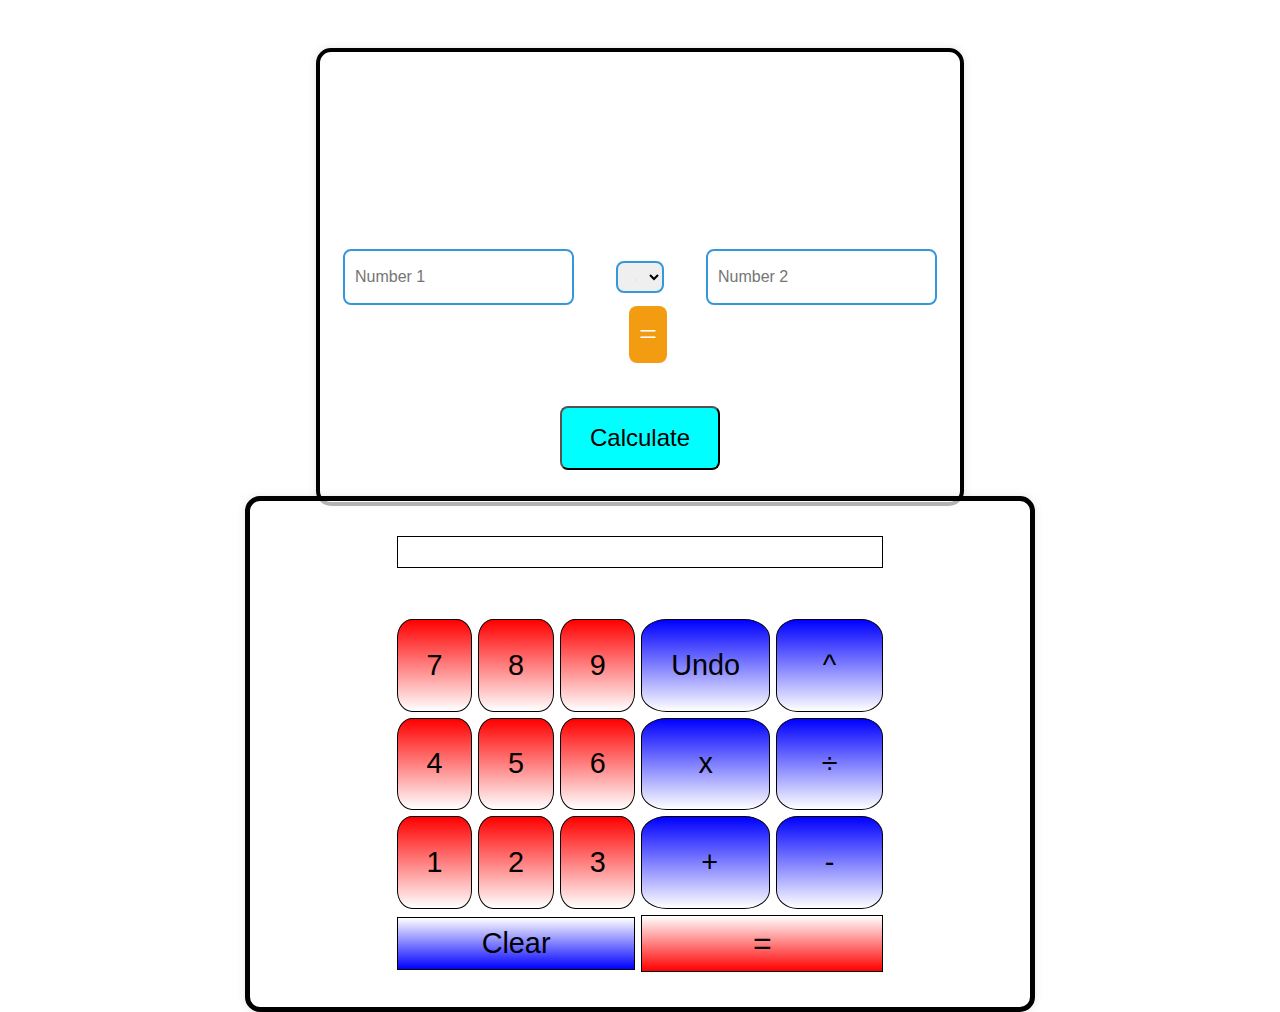
==== index.html @ 7a2c8c97 "Update and rename calculator.html to index.html" ====
<!DOCTYPE html>
<html lang="en">
<head>
    <meta charset="UTF-8">
    <meta http-equiv="X-UA-Compatible" content="IE=edge">
    <meta name="viewport" content="width=device-width, initial-scale=1.0">
    <title>Calculator - By Pavan</title>
    <link rel="stylesheet" href="calculator.css">
</head>
     
<body>
  

      <div class="container">
        <h1> Calculator By Pavan </h1>
        <input type="number" placeholder="Number 1" id="num1"> 
        <select  id="operator" >
          <option value="+">+ (plus)</option>
          <option value="-">- (minus)</option>
          <option value="/">&#247;(Divided  by)</option>
          <option value="x">x (multiplied by)</option>
          <option value="^">^ (to the power)</option>
          
        </select>
            
        <input type="number" placeholder="Number 2" id="num2">
        <button id="calculateBtn" onclick="calculate()" > Calculate</button>
        <p id="answer">    = </p>

      </div>

      <div class="container" id="calculatorButtons">
 
        <button class="grid-item" id="writer">         </button>
        <button class="grid-item number" id="seven" value="7">7</button>
        <button class="grid-item number" id="eight" value="8">8</button>
        <button class="grid-item number" id="nine" value="9">9</button>
        <button class="grid-item" id="undo" value="undo">Undo</button>
        <button class="grid-item" id="exponent" value="**">&nbsp; ^ &nbsp;</button>
        <button class="grid-item number" id="four" value="4">4</button>
        <button class="grid-item number" id="five" value="5">5</button>
        <button class="grid-item number" id="six" value="6">6</button>
        <button class="grid-item" id="into" value="*">&nbsp; x &nbsp;</button>
        <button class="grid-item" id="divide" value="/">&nbsp; &#247; &nbsp;</button>
        <button class="grid-item number" id="one" value="1">1</button>
        <button class="grid-item number" id="two" value="2">2</button>
        <button class="grid-item number" id="three" value="3">3</button>
        <button class="grid-item" id="plus" value="+">&nbsp; +&nbsp; </button>
        <button class="grid-item" id="minus" value="-">&nbsp; - &nbsp;</button>
        <button class="grid-item" id="clearBtn" onclick="clear()"> Clear</button>
        <button class="grid-item" id="calculateBtn2" onclick="updateResult()"> =</button>
        
      
      </div>

</body>
 <script src="calculator.js"></script>

</html>
---- calculator.css ----
body{
    background-image: url('https://img.freepik.com/free-photo/glowing-spaceship-orbits-planet-starry-galaxy-generated-by-ai_188544-9655.jpg?size=626&ext=jpg&ga=GA1.1.1448711260.1707091200&semt=sph');
    background-size: cover;
    background-position: center;
    display: flex;
    justify-content: center;
    align-items: center;
}

.container{
    top: 0px;
    position: absolute;
    display: flex;
    justify-content: center;
    align-items: center;
    flex-wrap: wrap;
    height:  50%;
    width: 50%;
    background-color: rgba(255, 255, 255, 0.7);
    border: 0.3em solid; 
    margin: 3em 5em 1em 5em;
    border-radius: 15px;
    box-shadow: 0 0 10px rgba(0, 0, 0, 0.1);
}
h1{
    position: absolute;
    top: 1px;
    font-family:serif;
    font-size: 3rem;
    background-image: url(https://i.imgur.com/TpAldHx.jpg);   
    background-size: cover;
    background-position: center;
    text-decoration: solid;
    -webkit-text-fill-color: transparent;
    background-clip: text ;
    -webkit-background-clip: text ;
    display: none;
}
#answer{
    position: relative;
    background-color: #f39c12;
    border-radius: 8px;
    padding: 10px;
    margin: 20px 0;
    font-size: 1.5rem;
    color: white;
}

#answer{
    margin-left: 1rem;
    font-size: 2rem;
    word-wrap: break-word;
}

#calculateBtn{
    height: 3rem;
    width: 6rem;
    position: absolute;
    bottom: 5rem;
    background-color: aqua;
    border-radius: 8px;
    cursor: pointer;
    transition: background-color 0.3s;
   
}

#calculateBtn:hover {
    background-color: #2ecc71;
    color: white;
}

#calculateBtn:active{
    background-color: rgb(82, 204, 163);
}



#calculatorButtons{
    position: absolute;
    display: grid;
    grid-template-columns: auto auto auto auto auto;
   align-content: center;
    top: 50%;
    
}

.grid-item{
    
    border: 1px solid black;
    background-color: rgba(255, 255, 255, 0.5);
    padding: 15px;
    margin:1px;
    transition: ease 2s ;
}
.container .grid-item:not(#writer):not(#clearBtn):not(#calculateBtn2) {
    border-radius: 20%;
}

#writer{
   text-align: center;
    padding-top: 1px;
    grid-column: 1/6;
    height: 2rem;
    border: 2.px solid black;
}

.grid-item :active {
    transform: scale(0.5);
}

.number{
    border-radius: 50%;
    background-image: linear-gradient(red , white);
}

#clearBtn{
    grid-column: 1/4;
    padding: 9px;
    background-image: linear-gradient(white , blue);
}
#calculateBtn2{
    grid-column: 4/6;
    font-size: 0.9rem;
    padding: 9px;
    background-image: linear-gradient(white,red);
}



#operator:hover,
#into:hover,
#divide:hover,
#plus:hover,
#minus:hover,
#exponent:hover,
#undo:hover,
#clearBtn:hover {
    background-image: linear-gradient(rgba(255, 0, 0, 0.5), rgba(255, 255, 255, 0.5));
}

#operator:hover,
#into:hover,
#divide:hover,
#plus:hover,
#minus:hover,
#exponent:hover,
#undo:hover,
#clearBtn:hover {
    background-image: linear-gradient(rgba(255, 0, 0, 0.5), rgba(255, 255, 255, 0.5));
}

#seven:hover,
#eight:hover,
#nine:hover,
#four:hover,
#five:hover,
#six:hover,
#one:hover,
#two:hover,
#three:hover,
#calculateBtn2:hover {
    background-image: linear-gradient(rgba(0, 0, 255, 0.5), rgba(255, 255, 255, 0.5));
    transition: background-color 0.3s;
}




#undo,#exponent,#into,#divide,#plus,#minus {
    background-image: linear-gradient(blue,white);
}







#num1,
#num2,
#operator {
    padding: 10px;
    margin: 10px;
    border: 2px solid #3498db;
    border-radius: 8px;
    font-size: 1rem;
    outline: none;
    transition: border-color 0.3s;
}

#num1:focus,
#num2:focus,
#operator:focus {
    border-color: #2ecc71;
}







@media screen and (max-width: 780px) {
    body {
        background-image: url(https://i.imgur.com/yz3bMuq.jpg);
    }

    .container {
        width: auto;
        align-items: center;
        background-color: rgba(255, 255, 255, 0.2);
        padding: 20px;
        margin: 1em;
        border-radius: 15px;
        box-shadow: 0 0 10px rgba(0, 0, 0, 0.1);
    }

    #num1 {
        width: 100%;
        margin: 1rem 0.5rem;
    }

    #operator {
        position: relative;
        height: 3rem;
        width: 70%;
        font-size: 1rem;
        cursor: pointer;
    }

    #num2 {
        width: 100%;
        display: block;
        margin: 1rem 0.5rem;
    }

    #answer {
        position: relative;
        top: -2rem;
        margin-left: 0;
        width: fit-content;
        height: fit-content;
        word-wrap: break-word;
    }

    #calculateBtn {
        bottom: 1rem;
        height: 3.5rem;
        width: 6.5rem;
        font-size: 3rem;
    }

    #calculatorButtons {
        top: 25em;
        width: 100%;
        padding: 1rem;
    }

    #num1,
    #num2,
    #operator,
    #answer,
    #calculateBtn {
        font-size: 1rem;
    }

    #calculatorButtons .grid-item {
        font-size: 1.2rem;
    }
}

@media screen and (min-width: 800px) {
    
    h1{
        display: block;
    }

    #num1{
        height: 2rem;
        margin-right: 2em;
    }
    #num2{
        height: 2rem;
        margin-left: 2em;
    }
    #operator{
        height: 2rem;
        width: 3rem;
        font-size: 100%;
    }
    #calculateBtn{
        height: 4rem;
        width: 10rem;
        font-size: 150%;
        bottom: 2rem;
      
    }
    #calculateBtn2{
        font-size: 2rem;
    }
    #calculatorButtons{
        border: 5px solid black;
        height: fit-content;
        width: fit-content;
        top: 28rem;
        padding: 2rem 9rem;
    }
    .grid-item{
        margin: 3px;
        font-size: 1.8rem;
        padding: 1.8rem;
    }
    #writer{
        margin-bottom: 3rem;
    }
    #answer{
        position: absolute;
        top: 52%;
    }
}
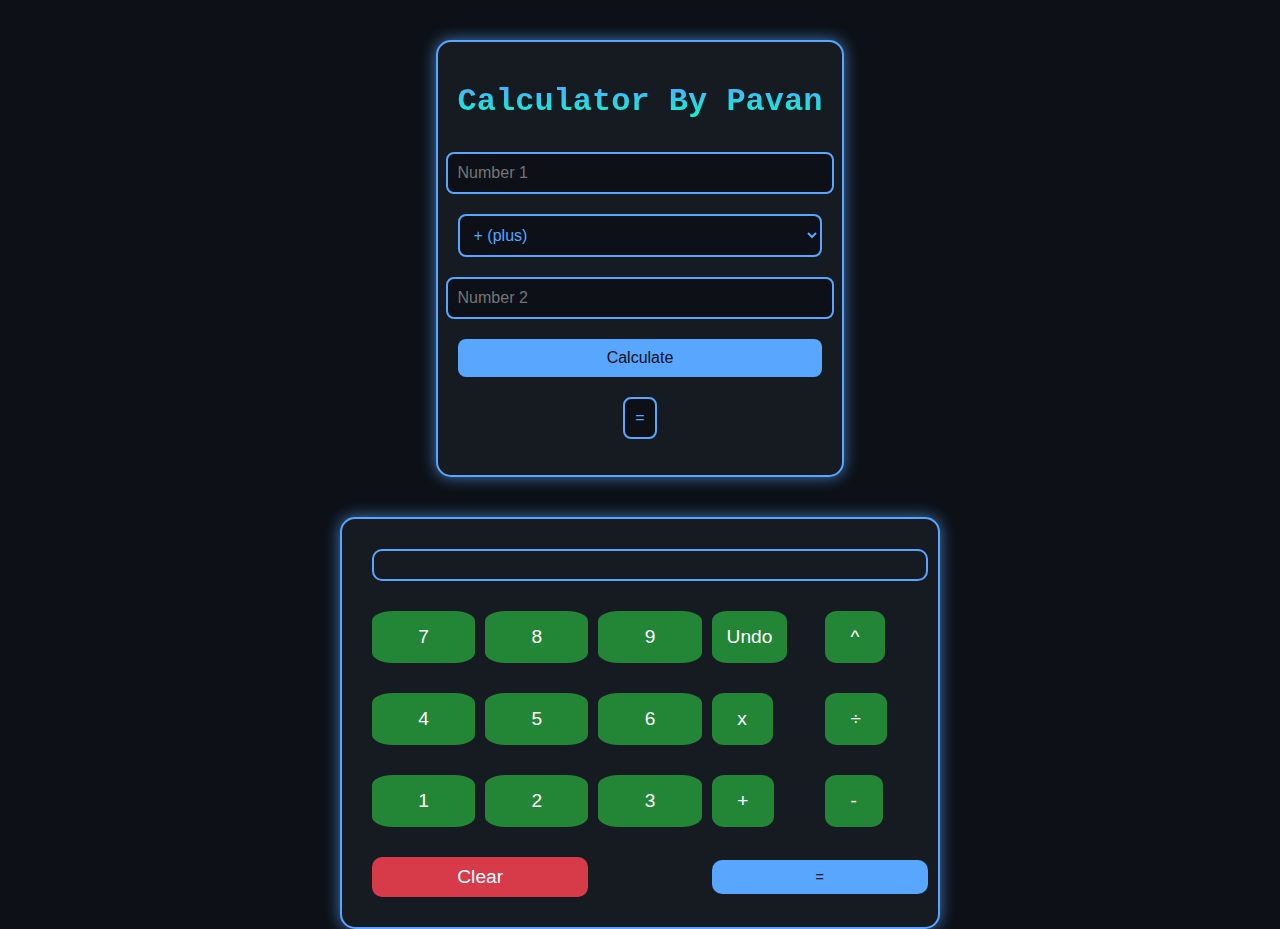
==== commit 918a6f0f: "REMADE" ====
--- a/index.html
+++ b/index.html
@@ -1,59 +1,48 @@
-<!DOCTYPE html>
-<html lang="en">
-<head>
-    <meta charset="UTF-8">
-    <meta http-equiv="X-UA-Compatible" content="IE=edge">
-    <meta name="viewport" content="width=device-width, initial-scale=1.0">
-    <title>Calculator - By Pavan</title>
-    <link rel="stylesheet" href="calculator.css">
-</head>
-     
-<body>
-  
-
-      <div class="container">
-        <h1> Calculator By Pavan </h1>
-        <input type="number" placeholder="Number 1" id="num1"> 
-        <select  id="operator" >
-          <option value="+">+ (plus)</option>
-          <option value="-">- (minus)</option>
-          <option value="/">&#247;(Divided  by)</option>
-          <option value="x">x (multiplied by)</option>
-          <option value="^">^ (to the power)</option>
-          
-        </select>
-            
-        <input type="number" placeholder="Number 2" id="num2">
-        <button id="calculateBtn" onclick="calculate()" > Calculate</button>
-        <p id="answer">    = </p>
-
-      </div>
-
-      <div class="container" id="calculatorButtons">
- 
-        <button class="grid-item" id="writer">         </button>
-        <button class="grid-item number" id="seven" value="7">7</button>
-        <button class="grid-item number" id="eight" value="8">8</button>
-        <button class="grid-item number" id="nine" value="9">9</button>
-        <button class="grid-item" id="undo" value="undo">Undo</button>
-        <button class="grid-item" id="exponent" value="**">&nbsp; ^ &nbsp;</button>
-        <button class="grid-item number" id="four" value="4">4</button>
-        <button class="grid-item number" id="five" value="5">5</button>
-        <button class="grid-item number" id="six" value="6">6</button>
-        <button class="grid-item" id="into" value="*">&nbsp; x &nbsp;</button>
-        <button class="grid-item" id="divide" value="/">&nbsp; &#247; &nbsp;</button>
-        <button class="grid-item number" id="one" value="1">1</button>
-        <button class="grid-item number" id="two" value="2">2</button>
-        <button class="grid-item number" id="three" value="3">3</button>
-        <button class="grid-item" id="plus" value="+">&nbsp; +&nbsp; </button>
-        <button class="grid-item" id="minus" value="-">&nbsp; - &nbsp;</button>
-        <button class="grid-item" id="clearBtn" onclick="clear()"> Clear</button>
-        <button class="grid-item" id="calculateBtn2" onclick="updateResult()"> =</button>
-        
-      
-      </div>
-
-</body>
- <script src="calculator.js"></script>
-
-</html>
+<!DOCTYPE html>
+<html lang="en">
+<head>
+    <meta charset="UTF-8">
+    <meta name="viewport" content="width=device-width, initial-scale=1.0">
+    <title>Calculator - By Pavan</title>
+    <link rel="stylesheet" href="calculator.css">
+</head>
+<body>
+    <div class="container" id="inputSection">
+        <h1>Calculator By Pavan</h1>
+        <input type="number" placeholder="Number 1" id="num1"> 
+        <select id="operator">
+            <option value="+">+ (plus)</option>
+            <option value="-">- (minus)</option>
+            <option value="/">&#247;(Divided by)</option>
+            <option value="x">x (multiplied by)</option>
+            <option value="^">^ (to the power)</option>
+        </select>
+        <input type="number" placeholder="Number 2" id="num2">
+        <button id="calculateBtn" onclick="calculate()">Calculate</button>
+        <p id="answer">=</p>
+    </div>
+
+    <div class="container secondContainer" id="calculatorButtons">
+        <button class="grid-item" id="writer"></button>
+        <button class="grid-item number" id="seven" value="7">7</button>
+        <button class="grid-item number" id="eight" value="8">8</button>
+        <button class="grid-item number" id="nine" value="9">9</button>
+        <button class="grid-item" id="undo" value="undo">Undo</button>
+        <button class="grid-item" id="exponent" value="**">&nbsp; ^ &nbsp;</button>
+        <button class="grid-item number" id="four" value="4">4</button>
+        <button class="grid-item number" id="five" value="5">5</button>
+        <button class="grid-item number" id="six" value="6">6</button>
+        <button class="grid-item" id="into" value="*">&nbsp; x &nbsp;</button>
+        <button class="grid-item" id="divide" value="/">&nbsp; &#247; &nbsp;</button>
+        <button class="grid-item number" id="one" value="1">1</button>
+        <button class="grid-item number" id="two" value="2">2</button>
+        <button class="grid-item number" id="three" value="3">3</button>
+        <button class="grid-item" id="plus" value="+">&nbsp; + &nbsp;</button>
+        <button class="grid-item" id="minus" value="-">&nbsp; - &nbsp;</button>
+        <button class="grid-item" id="clearBtn" onclick="clearInput()">Clear</button>
+        <button class="grid-item" id="calculateBtn2" onclick="updateResult()">=</button>
+    </div>
+
+    <script src="calculator.js"></script>
+</body>
+</html>
--- a/calculator.css
+++ b/calculator.css
@@ -1,320 +1,184 @@
-body{
-    background-image: url('https://img.freepik.com/free-photo/glowing-spaceship-orbits-planet-starry-galaxy-generated-by-ai_188544-9655.jpg?size=626&ext=jpg&ga=GA1.1.1448711260.1707091200&semt=sph');
-    background-size: cover;
-    background-position: center;
-    display: flex;
-    justify-content: center;
-    align-items: center;
-}
-
-.container{
-    top: 0px;
-    position: absolute;
-    display: flex;
-    justify-content: center;
-    align-items: center;
-    flex-wrap: wrap;
-    height:  50%;
-    width: 50%;
-    background-color: rgba(255, 255, 255, 0.7);
-    border: 0.3em solid; 
-    margin: 3em 5em 1em 5em;
-    border-radius: 15px;
-    box-shadow: 0 0 10px rgba(0, 0, 0, 0.1);
-}
-h1{
-    position: absolute;
-    top: 1px;
-    font-family:serif;
-    font-size: 3rem;
-    background-image: url(https://i.imgur.com/TpAldHx.jpg);   
-    background-size: cover;
-    background-position: center;
-    text-decoration: solid;
-    -webkit-text-fill-color: transparent;
-    background-clip: text ;
-    -webkit-background-clip: text ;
-    display: none;
-}
-#answer{
-    position: relative;
-    background-color: #f39c12;
-    border-radius: 8px;
-    padding: 10px;
-    margin: 20px 0;
-    font-size: 1.5rem;
-    color: white;
-}
-
-#answer{
-    margin-left: 1rem;
-    font-size: 2rem;
-    word-wrap: break-word;
-}
-
-#calculateBtn{
-    height: 3rem;
-    width: 6rem;
-    position: absolute;
-    bottom: 5rem;
-    background-color: aqua;
-    border-radius: 8px;
-    cursor: pointer;
-    transition: background-color 0.3s;
-   
-}
-
-#calculateBtn:hover {
-    background-color: #2ecc71;
-    color: white;
-}
-
-#calculateBtn:active{
-    background-color: rgb(82, 204, 163);
-}
-
-
-
-#calculatorButtons{
-    position: absolute;
-    display: grid;
-    grid-template-columns: auto auto auto auto auto;
-   align-content: center;
-    top: 50%;
-    
-}
-
-.grid-item{
-    
-    border: 1px solid black;
-    background-color: rgba(255, 255, 255, 0.5);
-    padding: 15px;
-    margin:1px;
-    transition: ease 2s ;
-}
-.container .grid-item:not(#writer):not(#clearBtn):not(#calculateBtn2) {
-    border-radius: 20%;
-}
-
-#writer{
-   text-align: center;
-    padding-top: 1px;
-    grid-column: 1/6;
-    height: 2rem;
-    border: 2.px solid black;
-}
-
-.grid-item :active {
-    transform: scale(0.5);
-}
-
-.number{
-    border-radius: 50%;
-    background-image: linear-gradient(red , white);
-}
-
-#clearBtn{
-    grid-column: 1/4;
-    padding: 9px;
-    background-image: linear-gradient(white , blue);
-}
-#calculateBtn2{
-    grid-column: 4/6;
-    font-size: 0.9rem;
-    padding: 9px;
-    background-image: linear-gradient(white,red);
-}
-
-
-
-#operator:hover,
-#into:hover,
-#divide:hover,
-#plus:hover,
-#minus:hover,
-#exponent:hover,
-#undo:hover,
-#clearBtn:hover {
-    background-image: linear-gradient(rgba(255, 0, 0, 0.5), rgba(255, 255, 255, 0.5));
-}
-
-#operator:hover,
-#into:hover,
-#divide:hover,
-#plus:hover,
-#minus:hover,
-#exponent:hover,
-#undo:hover,
-#clearBtn:hover {
-    background-image: linear-gradient(rgba(255, 0, 0, 0.5), rgba(255, 255, 255, 0.5));
-}
-
-#seven:hover,
-#eight:hover,
-#nine:hover,
-#four:hover,
-#five:hover,
-#six:hover,
-#one:hover,
-#two:hover,
-#three:hover,
-#calculateBtn2:hover {
-    background-image: linear-gradient(rgba(0, 0, 255, 0.5), rgba(255, 255, 255, 0.5));
-    transition: background-color 0.3s;
-}
-
-
-
-
-#undo,#exponent,#into,#divide,#plus,#minus {
-    background-image: linear-gradient(blue,white);
-}
-
-
-
-
-
-
-
-#num1,
-#num2,
-#operator {
-    padding: 10px;
-    margin: 10px;
-    border: 2px solid #3498db;
-    border-radius: 8px;
-    font-size: 1rem;
-    outline: none;
-    transition: border-color 0.3s;
-}
-
-#num1:focus,
-#num2:focus,
-#operator:focus {
-    border-color: #2ecc71;
-}
-
-
-
-
-
-
-
-@media screen and (max-width: 780px) {
-    body {
-        background-image: url(https://i.imgur.com/yz3bMuq.jpg);
-    }
-
-    .container {
-        width: auto;
-        align-items: center;
-        background-color: rgba(255, 255, 255, 0.2);
-        padding: 20px;
-        margin: 1em;
-        border-radius: 15px;
-        box-shadow: 0 0 10px rgba(0, 0, 0, 0.1);
-    }
-
-    #num1 {
-        width: 100%;
-        margin: 1rem 0.5rem;
-    }
-
-    #operator {
-        position: relative;
-        height: 3rem;
-        width: 70%;
-        font-size: 1rem;
-        cursor: pointer;
-    }
-
-    #num2 {
-        width: 100%;
-        display: block;
-        margin: 1rem 0.5rem;
-    }
-
-    #answer {
-        position: relative;
-        top: -2rem;
-        margin-left: 0;
-        width: fit-content;
-        height: fit-content;
-        word-wrap: break-word;
-    }
-
-    #calculateBtn {
-        bottom: 1rem;
-        height: 3.5rem;
-        width: 6.5rem;
-        font-size: 3rem;
-    }
-
-    #calculatorButtons {
-        top: 25em;
-        width: 100%;
-        padding: 1rem;
-    }
-
-    #num1,
-    #num2,
-    #operator,
-    #answer,
-    #calculateBtn {
-        font-size: 1rem;
-    }
-
-    #calculatorButtons .grid-item {
-        font-size: 1.2rem;
-    }
-}
-
-@media screen and (min-width: 800px) {
-    
-    h1{
-        display: block;
-    }
-
-    #num1{
-        height: 2rem;
-        margin-right: 2em;
-    }
-    #num2{
-        height: 2rem;
-        margin-left: 2em;
-    }
-    #operator{
-        height: 2rem;
-        width: 3rem;
-        font-size: 100%;
-    }
-    #calculateBtn{
-        height: 4rem;
-        width: 10rem;
-        font-size: 150%;
-        bottom: 2rem;
-      
-    }
-    #calculateBtn2{
-        font-size: 2rem;
-    }
-    #calculatorButtons{
-        border: 5px solid black;
-        height: fit-content;
-        width: fit-content;
-        top: 28rem;
-        padding: 2rem 9rem;
-    }
-    .grid-item{
-        margin: 3px;
-        font-size: 1.8rem;
-        padding: 1.8rem;
-    }
-    #writer{
-        margin-bottom: 3rem;
-    }
-    #answer{
-        position: absolute;
-        top: 52%;
-    }
-}
+body {
+    background-color: #0d1117;
+    display: flex;
+    flex-direction: column;
+    align-items: center;
+    height: 100vh;
+    margin: 0;
+    font-family: Arial, sans-serif;
+    color: white;
+    padding: 20px;
+    box-sizing: border-box;
+}
+
+.container {
+    display: flex;
+    flex-direction: column;
+    align-items: center;
+    background-color: #161b22;
+    padding: 20px;
+    border: 2px solid #58a6ff;
+    border-radius: 15px;
+    box-shadow: 0 0 15px rgba(88, 166, 255, 0.7);
+    margin-bottom: 20px;
+    width: auto;
+    max-width: 600px;
+    box-sizing: border-box;
+    margin-top: 20px;
+}
+
+h1 {
+    font-family: 'Courier New', Courier, monospace;
+    font-size: 2rem;
+    background: linear-gradient(#58a6ff, #00ffcc);
+    -webkit-background-clip: text;
+    -webkit-text-fill-color: transparent;
+    text-align: center;
+}
+
+input,
+select,
+button {
+    margin: 10px;
+    padding: 10px;
+    border-radius: 8px;
+    border: none;
+    font-size: 1rem;
+    width: 100%;
+}
+
+#num1,
+#num2,
+#operator {
+    background-color: #0d1117;
+    color: #58a6ff;
+    border: 2px solid #58a6ff;
+}
+
+#calculateBtn {
+    background-color: #58a6ff;
+    color: #0d1117;
+    cursor: pointer;
+    transition: background-color 0.3s;
+}
+
+#calculateBtn:hover {
+    background-color: #1f6feb;
+}
+
+#answer {
+    margin-top: 10px;
+    background-color: #0d1117;
+    color: #58a6ff;
+    padding: 10px;
+    border-radius: 8px;
+    width: fit-content;
+    border: 2px solid #58a6ff;
+}
+
+#calculatorButtons {
+    display: grid;
+    grid-template-columns: repeat(5, 1fr);
+    gap: 10px;
+    width: 100%;
+    box-sizing: border-box;
+}
+
+.grid-item {
+    background-color: #238636;
+    padding: 15px;
+    text-align: center;
+    cursor: pointer;
+    transition: background-color 0.3s;
+    border-radius: 10px;
+    font-size: 1.2rem;
+    color: #ffffff;
+}
+
+.grid-item:hover {
+    background-color: #2ea043;
+}
+
+.grid-item:active {
+    transform: scale(0.95);
+}
+
+.number {
+    border-radius: 10px;
+}
+
+.grid-item:not(#writer):not(#clearBtn):not(#calculateBtn2) {
+    border-radius: 20%;
+}
+
+#writer {
+    text-align: center;
+    padding-top: 1px;
+    grid-column: 1 / 6;
+    height: 2rem;
+    border: 2px solid #58a6ff;
+    color: #58a6ff;
+    background-color: #161b22;
+}
+
+#clearBtn {
+    grid-column: 1 / 3;
+    padding: 9px;
+    background-color: #d73a49;
+    color: #ffffff;
+}
+
+#clearBtn:hover {
+    background-color: #e5534b;
+}
+
+#calculateBtn2 {
+    grid-column: 4 / 6;
+    font-size: 0.9rem;
+    padding: 9px;
+    background-color: #58a6ff;
+    color: #0d1117;
+}
+
+#calculateBtn2:hover {
+    background-color: #1f6feb;
+}
+
+#into,
+#divide,
+#plus,
+#minus,
+#exponent,
+#undo {
+    height: fit-content;
+    width: fit-content;
+}
+
+@media (max-width: 600px) {
+    .container {
+        width: 90%;
+        padding: 10px;
+    }
+
+    #calculatorButtons {
+        grid-template-columns: repeat(5, 1fr);
+        gap: 5px;
+    }
+
+    .grid-item {
+        padding: 10px;
+        font-size: 1rem;
+    }
+
+    input,
+    select,
+    button {
+        margin: 5px;
+        padding: 5px;
+        font-size: 0.9rem;
+    }
+
+    #clearBtn, #calculateBtn2 {
+        grid-column: span 2;
+    }
+}
